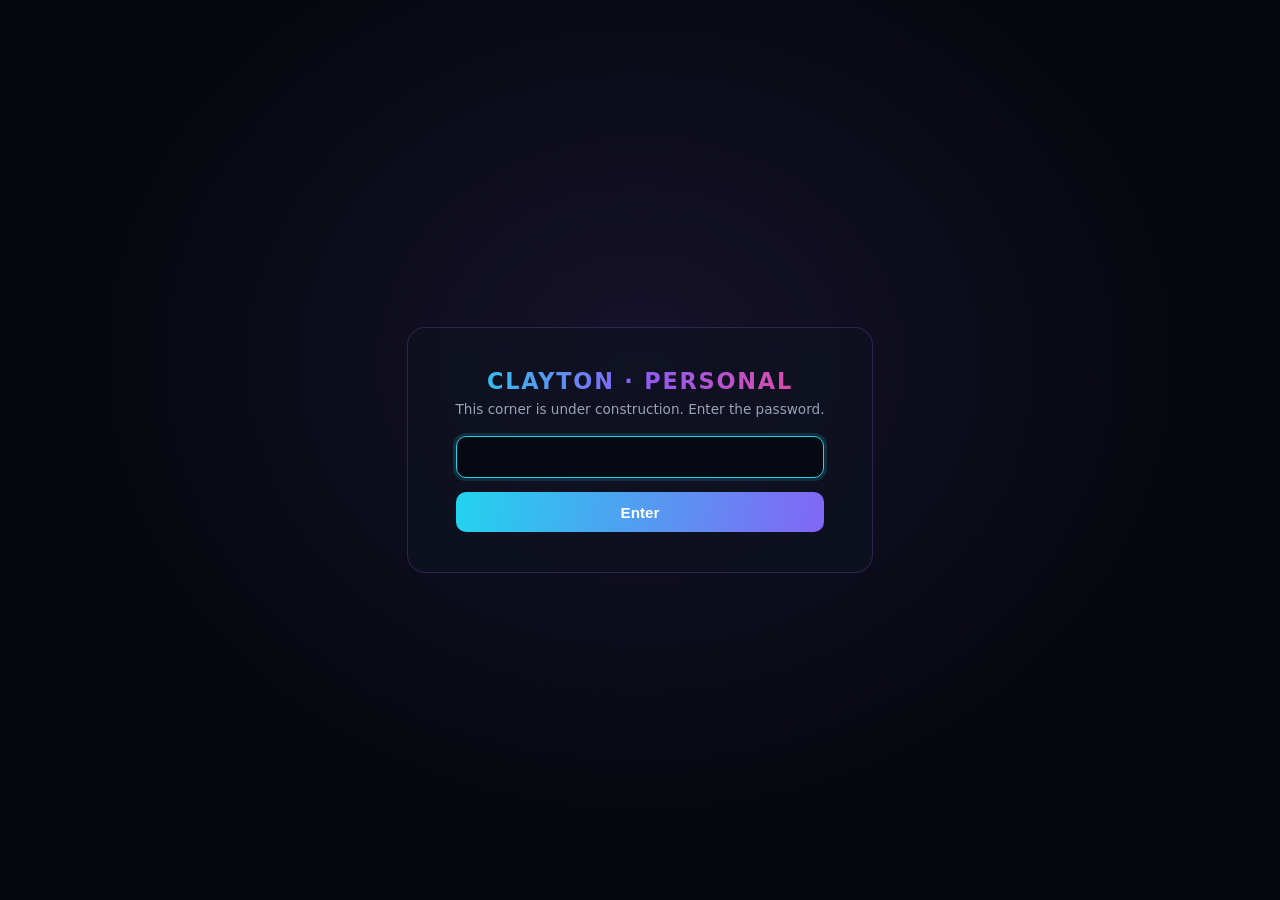
==== personal.html @ 929570e4 "Add password-gated personal side with morphing dot field personal.html: full-screen dot field that i" ====
<!DOCTYPE html>
<html lang="en">
<head>
  <meta charset="UTF-8">
  <meta name="viewport" content="width=device-width, initial-scale=1.0">
  <meta name="color-scheme" content="dark">
  <meta name="robots" content="noindex">
  <title>Clayton — Personal</title>
  <link rel="stylesheet" href="css/personal.css">
</head>
<body>

  <!-- password gate (privacy curtain — see js/gate.js) -->
  <div id="gate">
    <form class="gate-card" id="gateForm">
      <h1>CLAYTON · PERSONAL</h1>
      <p>This corner is under construction. Enter the password.</p>
      <input type="password" id="gatePass" autocomplete="off" autofocus aria-label="Password">
      <button type="submit">Enter</button>
    </form>
  </div>

  <canvas id="dotfield" aria-hidden="true"></canvas>

  <header class="ps-header">
    <a class="ps-logo" href="personal.html">CT</a>
    <nav class="ps-nav" id="psNav" aria-label="Sections">
      <button data-shape="bio">Bio</button>
      <button data-shape="travels">Travels</button>
      <button data-shape="hobbies">Hobbies</button>
      <button data-shape="passions">Passions</button>
      <a class="pro-link" href="index.html">Professional site →</a>
    </nav>
  </header>

  <!-- ============ PANELS ============ -->
  <aside class="panel" id="panel-bio" aria-label="Bio">
    <button class="close" aria-label="Close">✕</button>
    <h2>Bio</h2>
    <p class="sub">The person behind the resume.</p>
    <!-- EDIT ME: drafted from what I know — rewrite in your own voice -->
    <p>
      I'm Clayton — a builder living in Lehi, Utah. By day I get e-commerce
      brands live at Order Protection; by night I'm usually elbow-deep in a
      project that has no business existing, like wiring a Raspberry Pi to a
      1990s broadcast monitor so I can channel-surf my own TV library.
    </p>
    <p>
      I like making things that feel finished — hardware, software, or
      otherwise. This side of the site is where the non-work stuff lives.
    </p>
  </aside>

  <aside class="panel" id="panel-travels" aria-label="Travels">
    <button class="close" aria-label="Close">✕</button>
    <h2>Travels</h2>
    <p class="sub">Places we've been. The dots behind you are the map.</p>
    <!-- EDIT ME: a sentence or two about how you two travel -->
    <p>Photos from the road — more coming as I dig through the camera roll.</p>
    <div class="photo-grid" id="travelGrid"></div>
    <div class="upload-row">
      <label for="travelUpload">+ Add photos</label>
      <input type="file" id="travelUpload" accept="image/*" multiple>
      <p class="upload-note">
        Added photos are stored in this browser only (IndexedDB) so you can
        try layouts. To publish them, copy the files into
        <code>assets/travel/</code> and list them in <code>js/travel-gallery.js</code>.
      </p>
    </div>
  </aside>

  <aside class="panel" id="panel-hobbies" aria-label="Hobbies">
    <button class="close" aria-label="Close">✕</button>
    <h2>Hobbies</h2>
    <p class="sub">What the workbench looks like.</p>
    <!-- EDIT ME: keep, cut, or add — gaming? music? -->
    <ul>
      <li><strong>Retro hardware</strong> — the Retro-Box CRT build lives on the <a href="index.html#projects" style="color:var(--cyan)">professional side</a>, but it started as pure hobby.</li>
      <li><strong>Tinkering &amp; tooling</strong> — small utilities and dashboards for things I actually use, like a CS2 case-opening tracker.</li>
      <li><strong>Building with AI</strong> — this whole site is a running experiment in it.</li>
    </ul>
  </aside>

  <aside class="panel" id="panel-passions" aria-label="Passions">
    <button class="close" aria-label="Close">✕</button>
    <h2>Passions</h2>
    <p class="sub">The why behind the what.</p>
    <!-- EDIT ME: this one is all you -->
    <p>
      Making things is the whole point — the moment an idea becomes something
      you can hold, watch, or use. Everything else on this site is downstream
      of that.
    </p>
  </aside>

  <div id="lightbox"><img alt=""></div>
  <p class="hint">pick a section — the dots know the shape · Esc to let them float</p>

  <script src="js/worldmap-data.js"></script>
  <script src="js/gate.js"></script>
  <script src="js/dots.js"></script>
  <script src="js/travel-gallery.js"></script>
</body>
</html>
---- css/personal.css ----
/* Personal site (branch: personal-site) — dot-field playground.
   Standalone stylesheet: shares the future-glow palette with style.css
   but doesn't import it, so the two pages can evolve independently. */

:root {
  --bg: #06080f;
  --ink: #e8ecf4;
  --muted: #9aa3b5;
  --cyan: #22d3ee;
  --violet: #8b5cf6;
  --pink: #ec4899;
  --amber: #f59e0b;
  --grad: linear-gradient(100deg, var(--cyan), var(--violet), var(--pink));
  --glass: rgba(14, 18, 32, 0.72);
  --glass-border: rgba(139, 92, 246, 0.25);
}

* { box-sizing: border-box; }

html, body {
  margin: 0;
  min-height: 100vh;
  background: var(--bg);
  color: var(--ink);
  font-family: "Segoe UI", system-ui, sans-serif;
  overflow-x: hidden;
}

#dotfield {
  position: fixed;
  inset: 0;
  z-index: 0;
}

/* ---------- password gate ---------- */
#gate {
  position: fixed;
  inset: 0;
  z-index: 50;
  display: grid;
  place-items: center;
  background: radial-gradient(ellipse at 50% 40%, rgba(139, 92, 246, 0.12), transparent 60%), var(--bg);
  transition: opacity 0.6s ease;
}
#gate.open { opacity: 0; pointer-events: none; }
.gate-card {
  text-align: center;
  padding: 2.5rem 3rem;
  border: 1px solid var(--glass-border);
  border-radius: 18px;
  background: var(--glass);
  backdrop-filter: blur(14px);
}
.gate-card h1 {
  margin: 0 0 0.4rem;
  font-size: 1.4rem;
  letter-spacing: 0.08em;
  background: var(--grad);
  background-clip: text;
  -webkit-background-clip: text;
  color: transparent;
}
.gate-card p { margin: 0 0 1.2rem; color: var(--muted); font-size: 0.85rem; }
.gate-card input {
  width: 100%;
  padding: 0.7rem 1rem;
  border-radius: 10px;
  border: 1px solid var(--glass-border);
  background: rgba(6, 8, 15, 0.8);
  color: var(--ink);
  font-size: 1rem;
  outline: none;
  text-align: center;
  letter-spacing: 0.15em;
}
.gate-card input:focus { border-color: var(--cyan); box-shadow: 0 0 0 3px rgba(34, 211, 238, 0.15); }
.gate-card button {
  margin-top: 0.9rem;
  width: 100%;
  padding: 0.7rem 1rem;
  border: 0;
  border-radius: 10px;
  background: var(--grad);
  background-size: 220% 100%;
  color: #fff;
  font-weight: 600;
  font-size: 0.95rem;
  cursor: pointer;
}
.gate-card.deny { animation: shake 0.4s ease; }
.gate-card.deny input { border-color: var(--pink); }
@keyframes shake {
  0%, 100% { transform: translateX(0); }
  25% { transform: translateX(-8px); }
  75% { transform: translateX(8px); }
}

/* ---------- chrome ---------- */
.ps-header {
  position: fixed;
  top: 0;
  left: 0;
  right: 0;
  z-index: 10;
  display: flex;
  align-items: center;
  justify-content: space-between;
  gap: 1rem;
  padding: 1rem 1.4rem;
}
.ps-logo {
  font-weight: 800;
  font-size: 1.1rem;
  letter-spacing: 0.06em;
  text-decoration: none;
  background: var(--grad);
  background-clip: text;
  -webkit-background-clip: text;
  color: transparent;
}
.ps-nav { display: flex; flex-wrap: wrap; gap: 0.5rem; }
.ps-nav button, .ps-nav a {
  font: inherit;
  font-size: 0.85rem;
  letter-spacing: 0.04em;
  color: var(--muted);
  background: rgba(14, 18, 32, 0.55);
  border: 1px solid transparent;
  border-radius: 999px;
  padding: 0.45rem 1rem;
  cursor: pointer;
  text-decoration: none;
  backdrop-filter: blur(8px);
  transition: color 0.2s, border-color 0.2s;
}
.ps-nav button:hover, .ps-nav a:hover { color: var(--ink); border-color: var(--glass-border); }
.ps-nav button.active { color: var(--ink); border-color: var(--cyan); }
.ps-nav .pro-link { border-color: rgba(245, 158, 11, 0.35); color: var(--amber); }

/* ---------- content panels ---------- */
.panel {
  position: fixed;
  z-index: 5;
  right: 1.4rem;
  bottom: 1.4rem;
  top: 5.2rem;
  width: min(460px, calc(100vw - 2.8rem));
  overflow-y: auto;
  padding: 1.6rem;
  border-radius: 18px;
  border: 1px solid var(--glass-border);
  background: var(--glass);
  backdrop-filter: blur(14px);
  opacity: 0;
  transform: translateX(30px);
  pointer-events: none;
  transition: opacity 0.5s ease 0.4s, transform 0.5s ease 0.4s;
}
.panel.show { opacity: 1; transform: translateX(0); pointer-events: auto; }
.panel h2 {
  margin: 0 0 0.3rem;
  font-size: 1.5rem;
  background: var(--grad);
  background-clip: text;
  -webkit-background-clip: text;
  color: transparent;
}
.panel .sub { margin: 0 0 1rem; color: var(--muted); font-size: 0.85rem; }
.panel p { line-height: 1.6; font-size: 0.93rem; color: #cdd4e0; }
.panel ul { padding-left: 1.1rem; line-height: 1.6; font-size: 0.93rem; color: #cdd4e0; }
.panel .close {
  position: absolute;
  top: 0.8rem;
  right: 0.9rem;
  border: 0;
  background: none;
  color: var(--muted);
  font-size: 1.1rem;
  cursor: pointer;
}
.panel .close:hover { color: var(--ink); }

/* travel photo grid */
.photo-grid {
  display: grid;
  grid-template-columns: repeat(auto-fill, minmax(120px, 1fr));
  gap: 0.5rem;
  margin: 1rem 0;
}
.photo-grid figure { margin: 0; position: relative; }
.photo-grid img {
  width: 100%;
  aspect-ratio: 1;
  object-fit: cover;
  border-radius: 10px;
  border: 1px solid rgba(139, 92, 246, 0.2);
  cursor: pointer;
  display: block;
}
.photo-grid .rm {
  position: absolute;
  top: 4px;
  right: 4px;
  border: 0;
  border-radius: 6px;
  background: rgba(6, 8, 15, 0.75);
  color: var(--pink);
  cursor: pointer;
  font-size: 0.75rem;
  padding: 2px 6px;
}
.upload-row { margin-top: 0.4rem; }
.upload-row label {
  display: inline-block;
  padding: 0.5rem 1rem;
  border-radius: 999px;
  border: 1px dashed var(--glass-border);
  color: var(--cyan);
  font-size: 0.85rem;
  cursor: pointer;
}
.upload-row input { display: none; }
.upload-note { font-size: 0.75rem; color: var(--muted); margin-top: 0.5rem; }

/* lightbox */
#lightbox {
  position: fixed;
  inset: 0;
  z-index: 60;
  display: none;
  place-items: center;
  background: rgba(6, 8, 15, 0.92);
  cursor: zoom-out;
}
#lightbox.show { display: grid; }
#lightbox img { max-width: 92vw; max-height: 92vh; border-radius: 12px; }

.hint {
  position: fixed;
  bottom: 1rem;
  left: 1.4rem;
  z-index: 5;
  color: var(--muted);
  font-size: 0.75rem;
  letter-spacing: 0.04em;
}

@media (max-width: 640px) {
  .panel { top: auto; max-height: 60vh; }
  .hint { display: none; }
}

@media (prefers-reduced-motion: reduce) {
  * { animation: none !important; transition: none !important; }
}
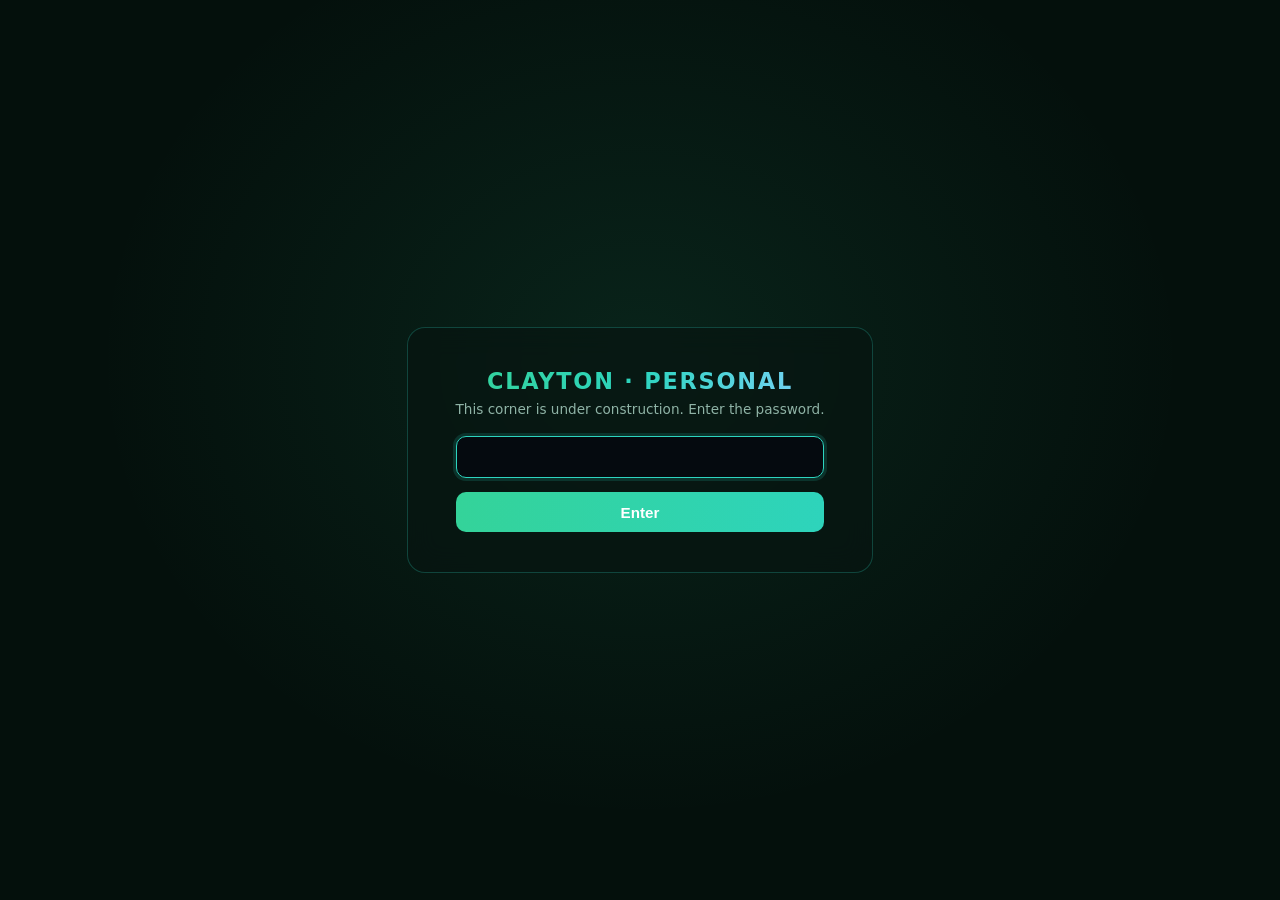
==== commit 0e11d414: "Aurora palette, TV oscilloscope, Utah home beacon, pro-site nav link Personal side recolored to auro" ====
--- a/personal.html
+++ b/personal.html
@@ -75,7 +75,7 @@
     <p class="sub">What the workbench looks like.</p>
     <!-- EDIT ME: keep, cut, or add — gaming? music? -->
     <ul>
-      <li><strong>Retro hardware</strong> — the Retro-Box CRT build lives on the <a href="index.html#projects" style="color:var(--cyan)">professional side</a>, but it started as pure hobby.</li>
+      <li><strong>Retro hardware</strong> — the Retro-Box CRT build lives on the <a href="index.html#projects" style="color:var(--a2)">professional side</a>, but it started as pure hobby.</li>
       <li><strong>Tinkering &amp; tooling</strong> — small utilities and dashboards for things I actually use, like a CS2 case-opening tracker.</li>
       <li><strong>Building with AI</strong> — this whole site is a running experiment in it.</li>
     </ul>
--- a/css/personal.css
+++ b/css/personal.css
@@ -3,16 +3,17 @@
    but doesn't import it, so the two pages can evolve independently. */
 
 :root {
-  --bg: #06080f;
-  --ink: #e8ecf4;
-  --muted: #9aa3b5;
-  --cyan: #22d3ee;
-  --violet: #8b5cf6;
-  --pink: #ec4899;
-  --amber: #f59e0b;
-  --grad: linear-gradient(100deg, var(--cyan), var(--violet), var(--pink));
-  --glass: rgba(14, 18, 32, 0.72);
-  --glass-border: rgba(139, 92, 246, 0.25);
+  /* aurora borealis palette — northern-lights greens on deep green-black */
+  --bg: #04100c;
+  --ink: #e7f5ef;
+  --muted: #8fb3a6;
+  --a1: #34d399; /* emerald */
+  --a2: #2dd4bf; /* teal */
+  --a3: #7dd3fc; /* ice blue */
+  --a4: #a7f3d0; /* mint */
+  --grad: linear-gradient(100deg, var(--a1), var(--a2), var(--a3));
+  --glass: rgba(8, 22, 17, 0.72);
+  --glass-border: rgba(45, 212, 191, 0.25);
 }
 
 * { box-sizing: border-box; }
@@ -29,6 +30,10 @@
 #dotfield {
   position: fixed;
   inset: 0;
+  /* canvas is a replaced element: without explicit width/height it renders at
+     its intrinsic (DPR-scaled) size and drifts off the cursor on scaled displays */
+  width: 100%;
+  height: 100%;
   z-index: 0;
 }
 
@@ -39,7 +44,7 @@
   z-index: 50;
   display: grid;
   place-items: center;
-  background: radial-gradient(ellipse at 50% 40%, rgba(139, 92, 246, 0.12), transparent 60%), var(--bg);
+  background: radial-gradient(ellipse at 50% 40%, rgba(52, 211, 153, 0.1), transparent 60%), var(--bg);
   transition: opacity 0.6s ease;
 }
 #gate.open { opacity: 0; pointer-events: none; }
@@ -73,7 +78,7 @@
   text-align: center;
   letter-spacing: 0.15em;
 }
-.gate-card input:focus { border-color: var(--cyan); box-shadow: 0 0 0 3px rgba(34, 211, 238, 0.15); }
+.gate-card input:focus { border-color: var(--a2); box-shadow: 0 0 0 3px rgba(45, 212, 191, 0.15); }
 .gate-card button {
   margin-top: 0.9rem;
   width: 100%;
@@ -88,7 +93,7 @@
   cursor: pointer;
 }
 .gate-card.deny { animation: shake 0.4s ease; }
-.gate-card.deny input { border-color: var(--pink); }
+.gate-card.deny input { border-color: #f87171; }
 @keyframes shake {
   0%, 100% { transform: translateX(0); }
   25% { transform: translateX(-8px); }
@@ -134,8 +139,9 @@
   transition: color 0.2s, border-color 0.2s;
 }
 .ps-nav button:hover, .ps-nav a:hover { color: var(--ink); border-color: var(--glass-border); }
-.ps-nav button.active { color: var(--ink); border-color: var(--cyan); }
-.ps-nav .pro-link { border-color: rgba(245, 158, 11, 0.35); color: var(--amber); }
+.ps-nav button.active { color: var(--ink); border-color: var(--a2); }
+/* amber on purpose — it's the "leave for the other site" cue */
+.ps-nav .pro-link { border-color: rgba(245, 158, 11, 0.35); color: #f59e0b; }
 
 /* ---------- content panels ---------- */
 .panel {
@@ -193,7 +199,7 @@
   aspect-ratio: 1;
   object-fit: cover;
   border-radius: 10px;
-  border: 1px solid rgba(139, 92, 246, 0.2);
+  border: 1px solid rgba(45, 212, 191, 0.2);
   cursor: pointer;
   display: block;
 }
@@ -204,7 +210,7 @@
   border: 0;
   border-radius: 6px;
   background: rgba(6, 8, 15, 0.75);
-  color: var(--pink);
+  color: #f87171;
   cursor: pointer;
   font-size: 0.75rem;
   padding: 2px 6px;
@@ -215,7 +221,7 @@
   padding: 0.5rem 1rem;
   border-radius: 999px;
   border: 1px dashed var(--glass-border);
-  color: var(--cyan);
+  color: var(--a2);
   font-size: 0.85rem;
   cursor: pointer;
 }
